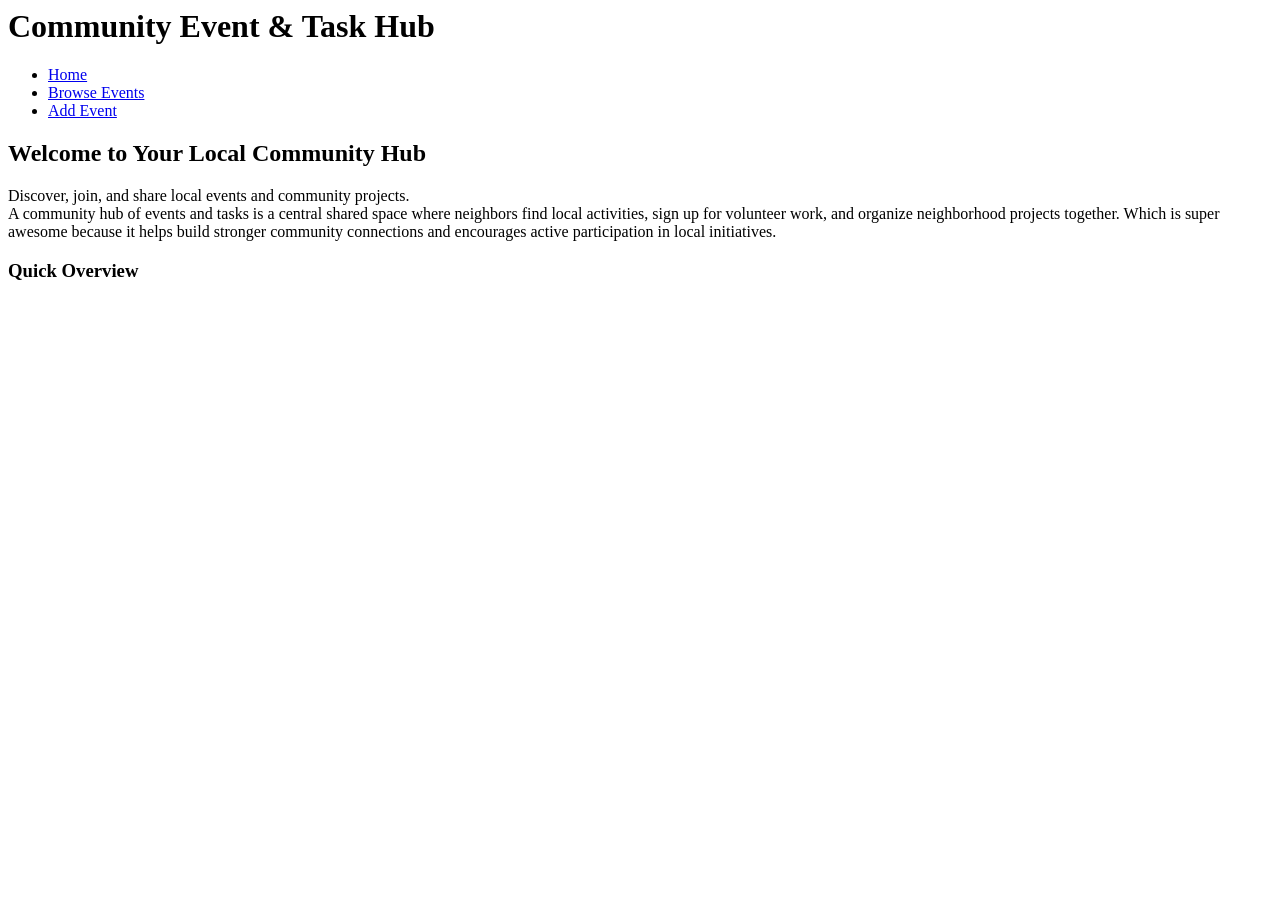
==== index.html @ 8bfa0e4b "Add the overview section" ====
<html lang="en">
<head>
  <meta charset="UTF-8">
  <meta name="viewport" content="width=device-width, initial-scale=1.0">
  <title>Community Hub | Home</title>
  <link rel="stylesheet" href="styles.css">
</head>
<body>
<header>
    <h1>Community Event & Task Hub</h1>
    <nav>
      <ul>
        <li><a href="index.html" class="active">Home</a></li>
        <li><a href="events.html">Browse Events</a></li>
        <li><a href="add-event.html">Add Event</a></li>
      </ul>
    </nav>
  </header>
<main>
    <section id="hero">
      <h2>Welcome to Your Local Community Hub</h2>
      <p>Discover, join, and share local events and community projects.<br>
        A community hub of events and tasks is a central shared space where neighbors find local activities, sign up for volunteer work, and organize neighborhood projects together. Which is super awesome because it helps build stronger community connections and encourages active participation in local initiatives.
      </p>
    </section>
    <section id="dashboard-summary">
      <h3>Quick Overview</h3>
      <div id="stats-container">
      </div>
    </section>

</main>
<footer>

</footer>
</body>
</html>
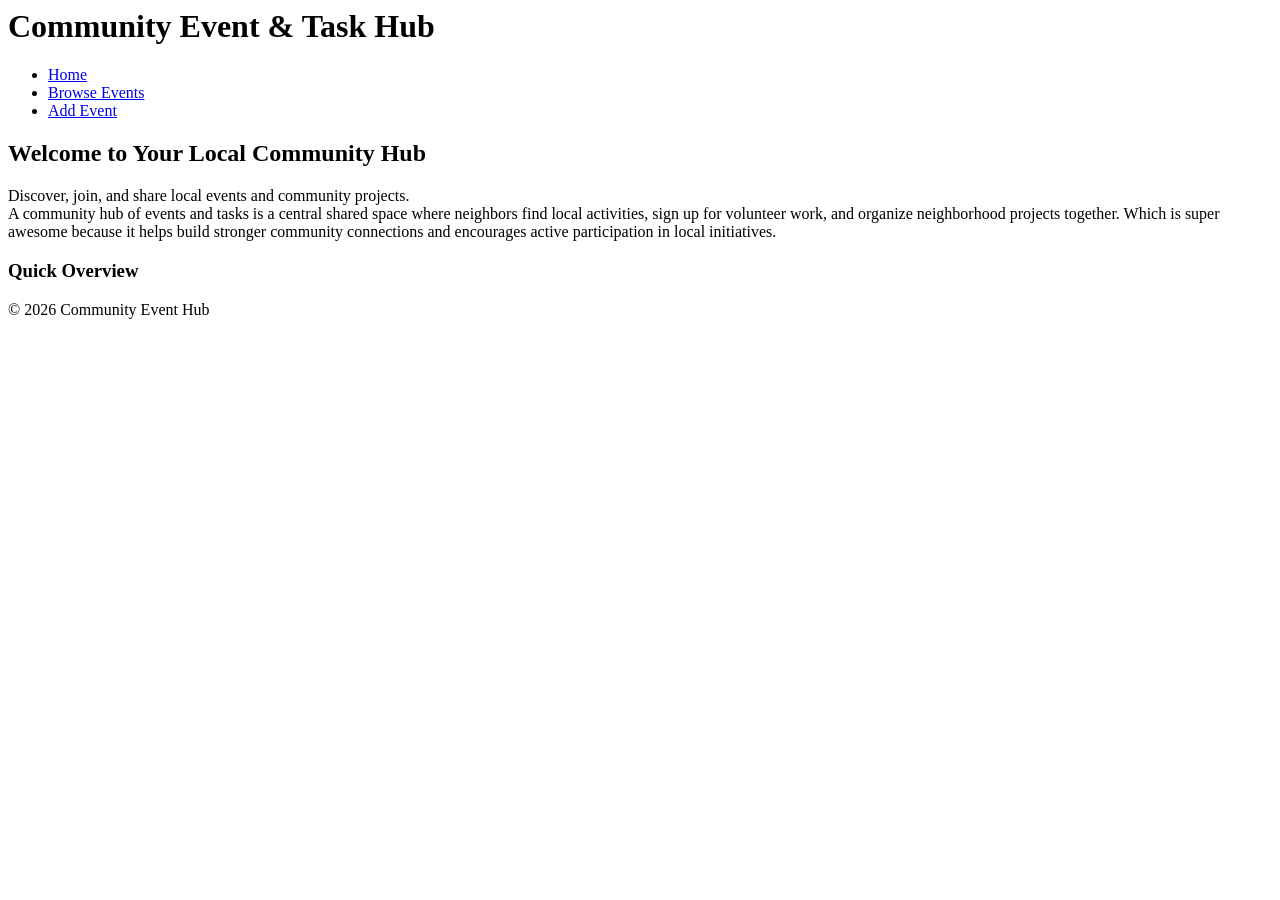
==== commit 52548198: "Add the footer and copyright" ====
--- a/index.html
+++ b/index.html
@@ -31,7 +31,7 @@
 
 </main>
 <footer>
-
+       <p>&copy; 2026 Community Event Hub</p>
 </footer>
 </body>
 </html>
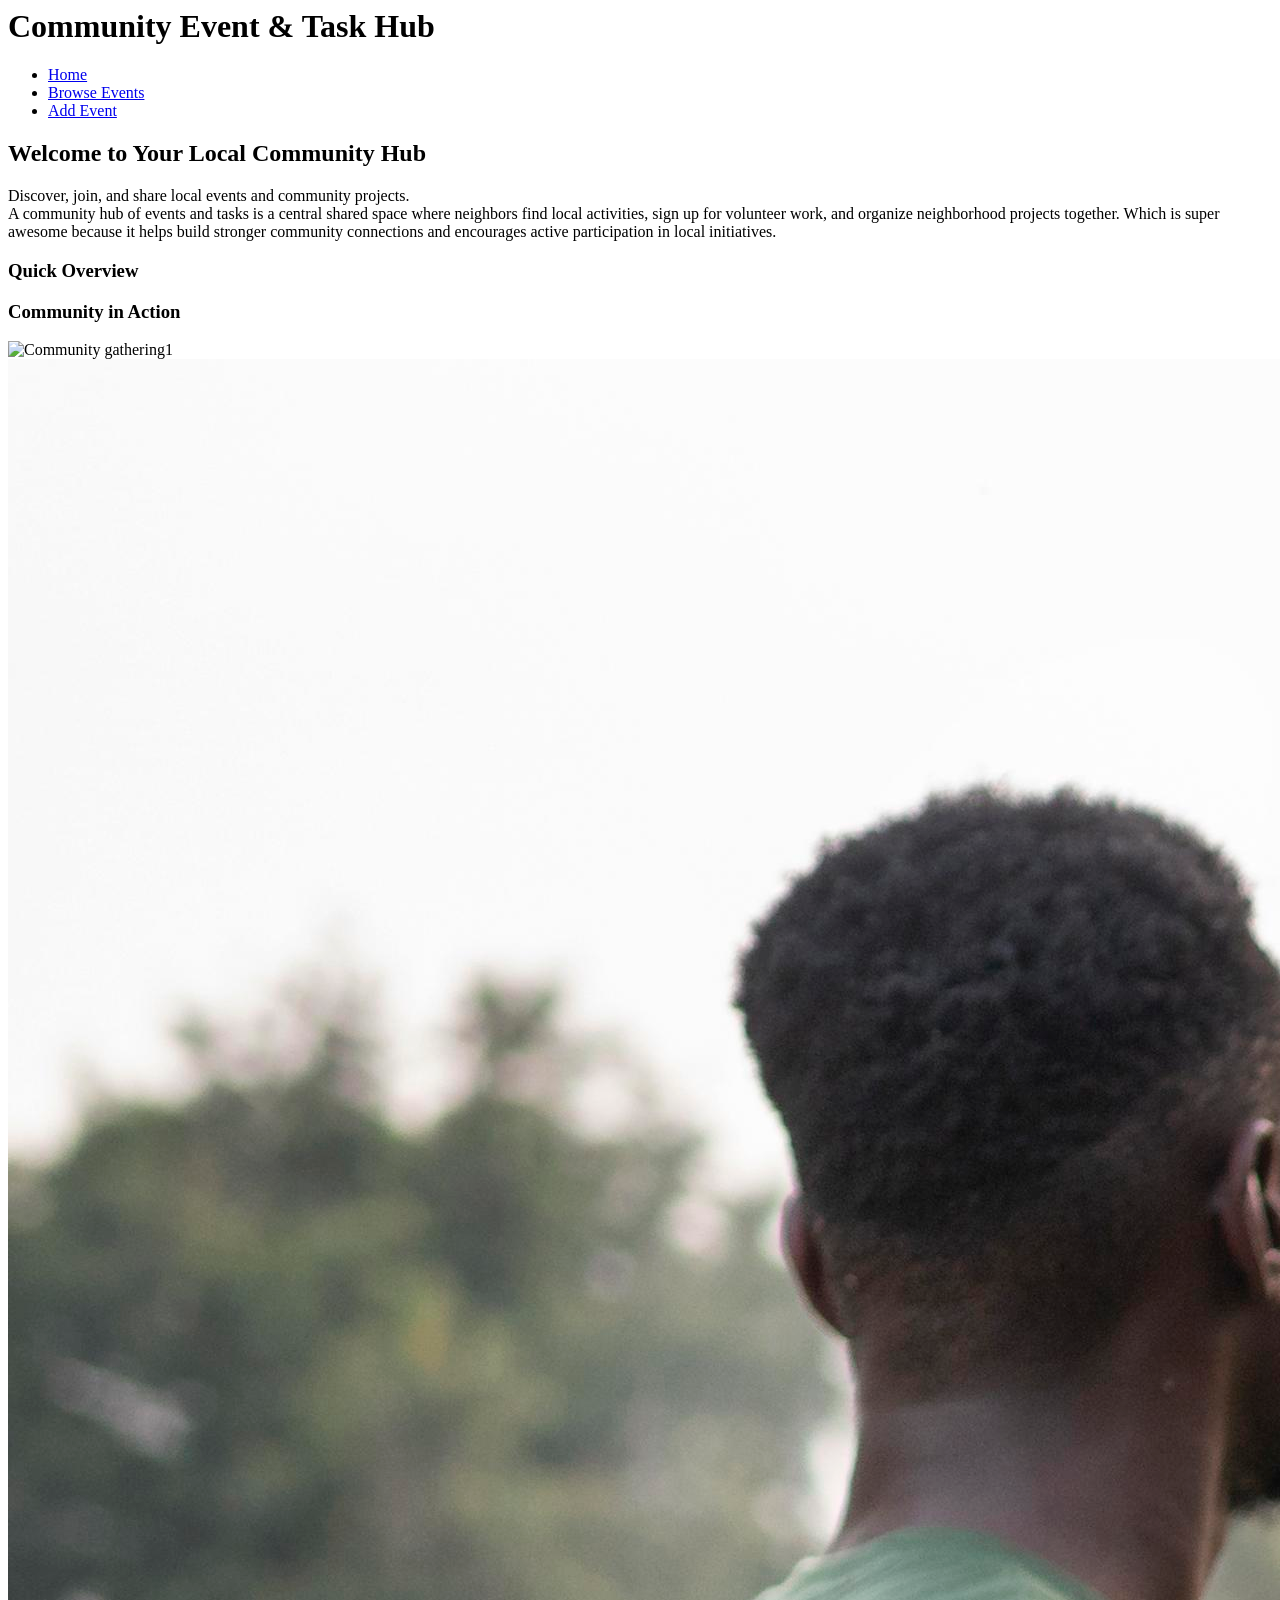
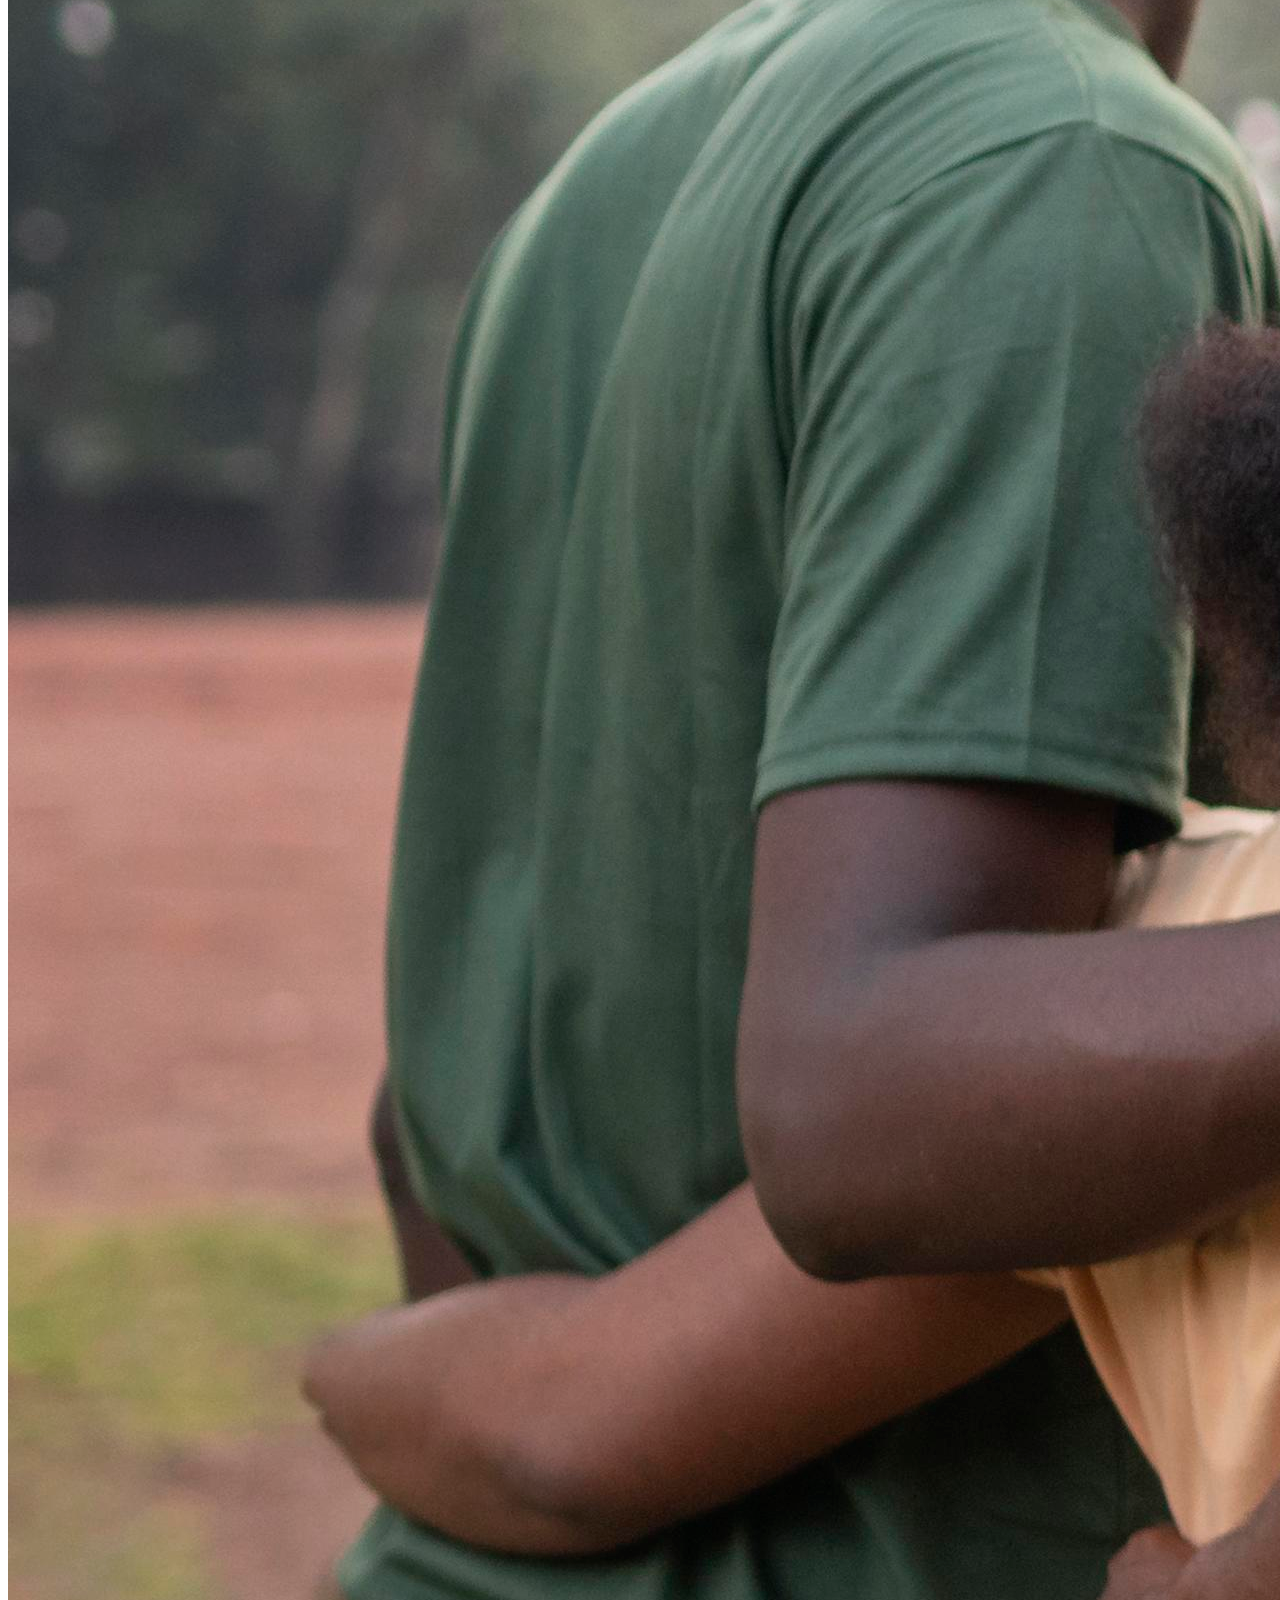
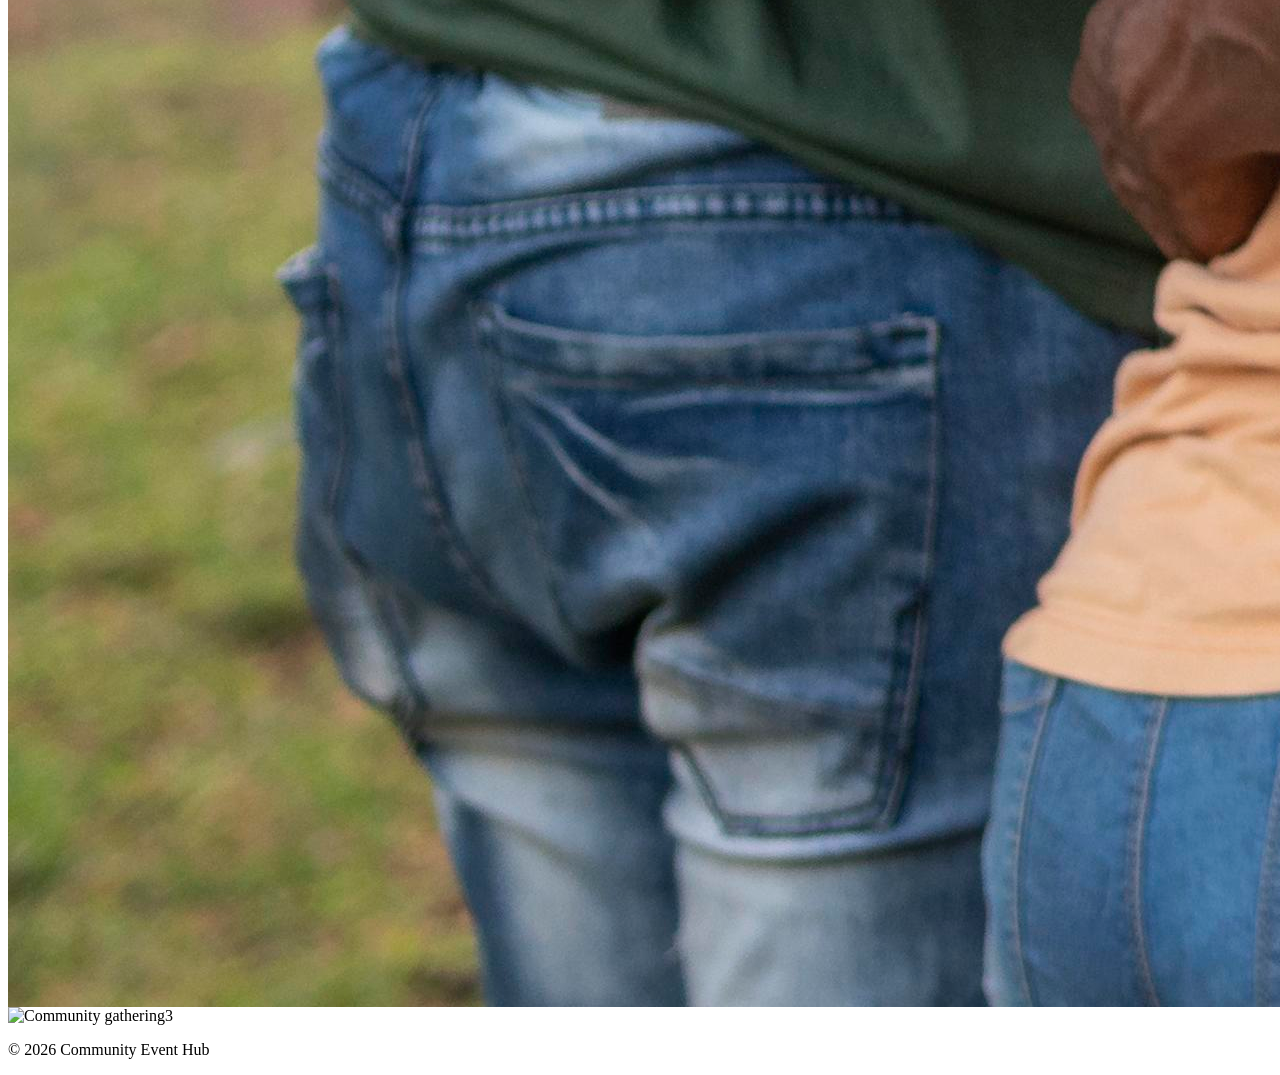
==== commit 10aeab44: "Add images to image folder" ====
--- a/index.html
+++ b/index.html
@@ -12,7 +12,7 @@
       <ul>
         <li><a href="index.html" class="active">Home</a></li>
         <li><a href="events.html">Browse Events</a></li>
-        <li><a href="add-event.html">Add Event</a></li>
+        <li><a href="add-events.html">Add Event</a></li>
       </ul>
     </nav>
   </header>
@@ -28,10 +28,18 @@
       <div id="stats-container">
       </div>
     </section>
+    <section id="img-section">
+      <h3>Community in Action</h3>
+      <div id="image-gallery">
+        <img src="./images/charity.jpg" alt="Community gathering1">
+        <img src="./images/community.jpg" alt="Community Gathering2">
+        <img src="./images/handsdown.jpg" alt="Community gathering3">
+      </div>
 
 </main>
 <footer>
        <p>&copy; 2026 Community Event Hub</p>
 </footer>
+<script src="script.js"></script>
 </body>
 </html>
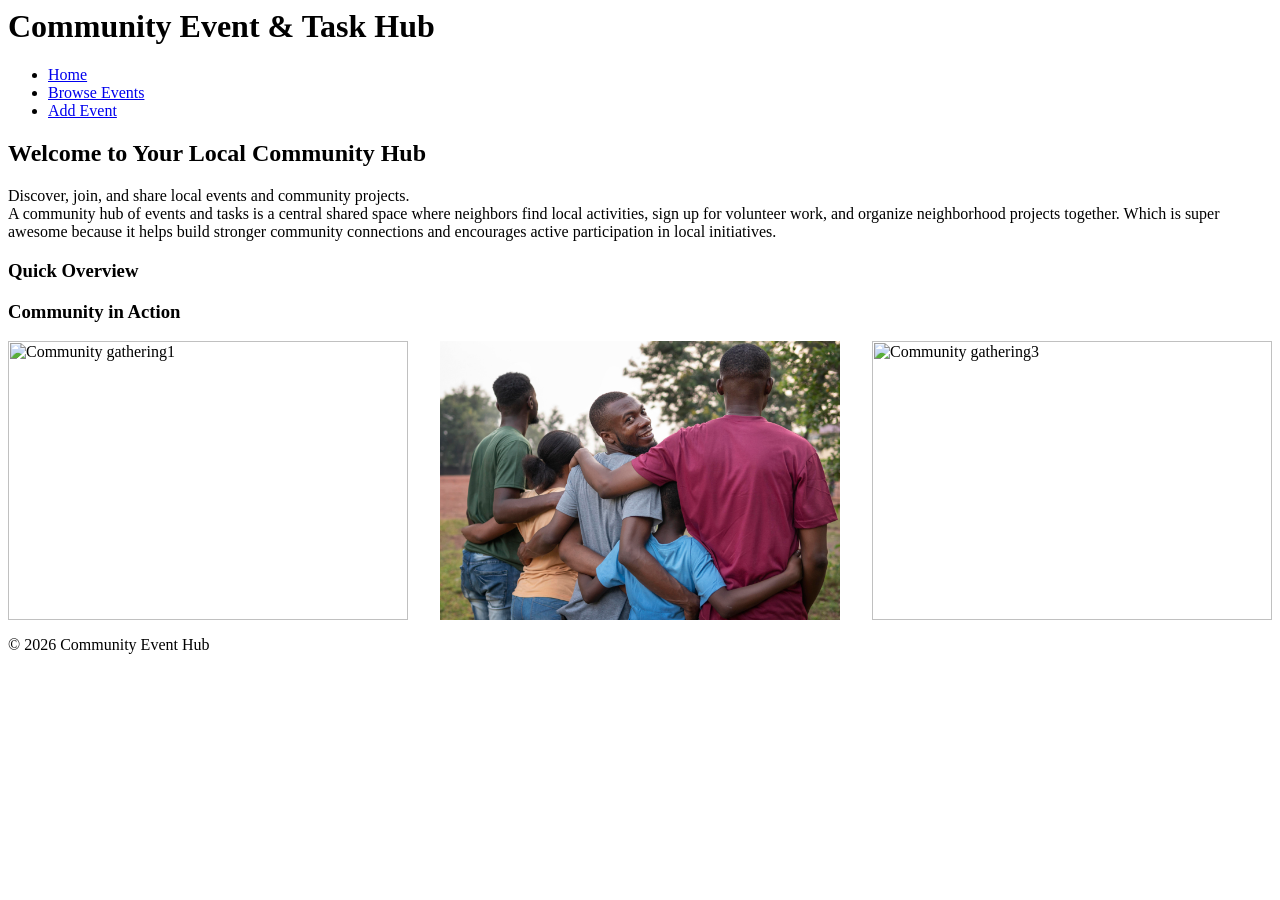
==== commit 4059df25: "Style my images to display  using css" ====
--- a/index.html
+++ b/index.html
@@ -31,9 +31,9 @@
     <section id="img-section">
       <h3>Community in Action</h3>
       <div id="image-gallery">
-        <img src="./images/charity.jpg" alt="Community gathering1">
-        <img src="./images/community.jpg" alt="Community Gathering2">
-        <img src="./images/handsdown.jpg" alt="Community gathering3">
+        <img class="charity-img" src="./images/charity.jpg" alt="Community gathering1">
+        <img class="charity-img" src="./images/community.jpg" alt="Community Gathering2">
+        <img class="charity-img" src="./images/handsdown.jpg" alt="Community gathering3">
       </div>
 
 </main>
--- a/styles.css
+++ b/styles.css
@@ -0,0 +1,10 @@
+#image-gallery {
+  display: grid;
+  grid-template-columns: repeat(auto-fit, minmax(250px, 13fr));
+  gap: 2rem;
+}
+.charity-img {
+  width: 100%;
+  height: 100%;
+  object-fit: cover;
+}
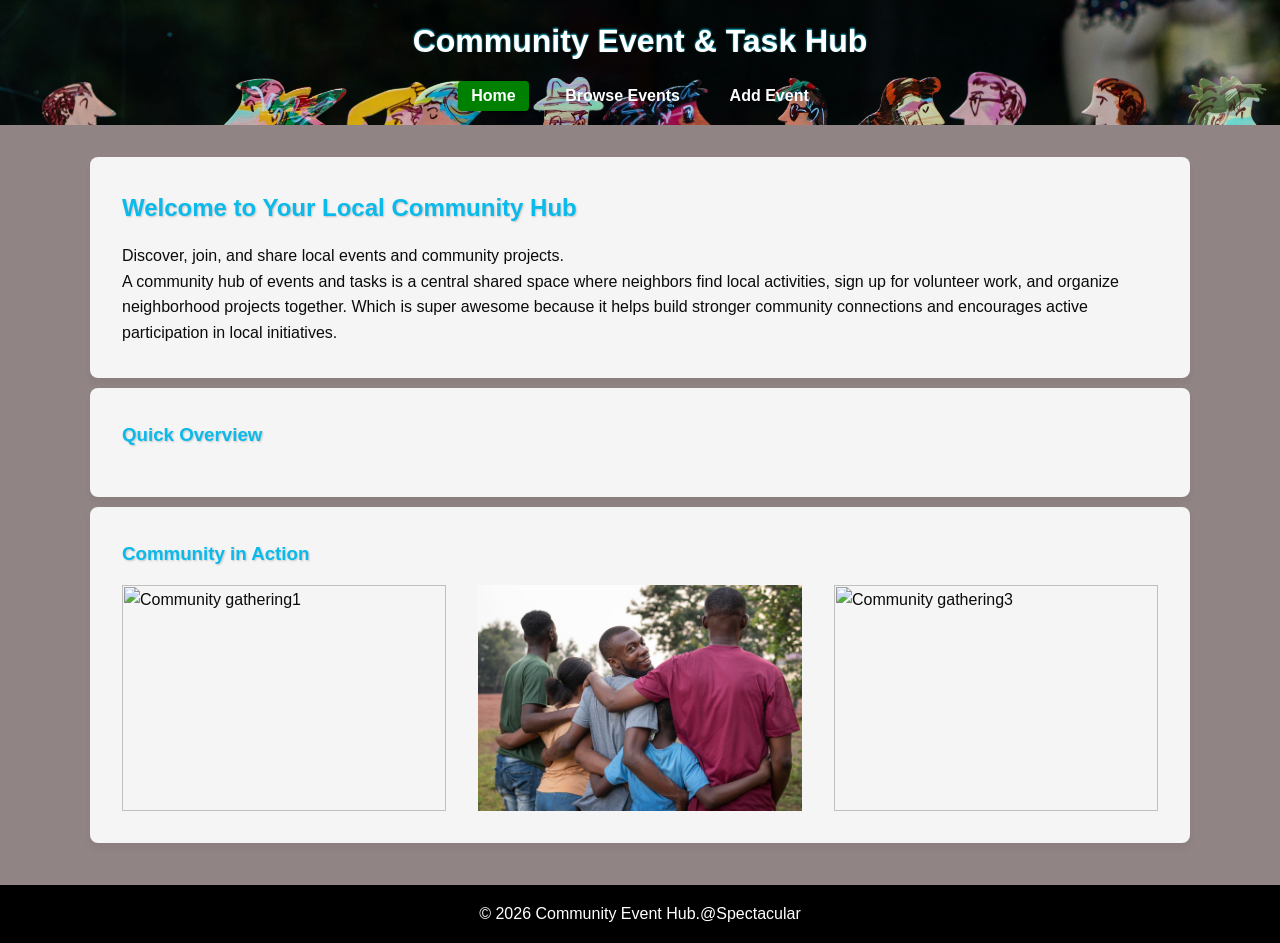
==== commit 516091e4: "Update my h1 header" ====
--- a/index.html
+++ b/index.html
@@ -38,7 +38,7 @@
 
 </main>
 <footer>
-       <p>&copy; 2026 Community Event Hub</p>
+       <p>&copy; 2026 Community Event Hub.@Spectacular</p>
 </footer>
 <script src="script.js"></script>
 </body>
--- a/styles.css
+++ b/styles.css
@@ -7,4 +7,77 @@
   width: 100%;
   height: 100%;
   object-fit: cover;
-}+}
+* {
+  box-sizing: border-box;
+  margin: 0;
+  padding: 0;
+}
+body {
+  font-family: 'Segoe UI', Tahoma, Geneva, Verdana, sans-serif;;
+  background-color: rgb(145, 132, 132);
+  color: rgb(12, 11, 11);
+  line-height: 1.6;
+  display: flex;
+  flex-direction: column;
+  min-height: 100vh;
+}
+
+header {
+  color: #ffffff;
+  padding: 1rem 2rem;
+  display: flex;
+  flex-direction: column;
+  align-items: center;
+  gap: 1rem;
+  background-image: url('./images/hehehe.jpg');
+  background-size: cover;
+  background-position: center;
+}
+header h1 {
+  font-size: 2rem;
+  text-shadow: #1ec6e3 0px -1px 2px;
+}
+nav ul {
+  list-style: none;
+  display: flex;
+  gap: 1.5rem;
+}
+
+nav a {
+  color: #ffffff;
+  text-decoration: none;
+  font-weight: 600;
+  padding: 0.4rem 0.8rem;
+  border-radius: 4px;
+  transition: background-color 0.2s ease;
+}
+nav a:hover,
+nav a.active {
+  background-color: green;
+}
+main {
+  flex: 1;
+  max-width: 1100px;
+  width: 90%;
+  margin: 2rem auto;
+}
+h2, h3 {
+  color: rgb(9, 186, 235);
+  text-shadow: 1px 1px 2px rgba(0, 0, 0, 0.2);
+  margin-bottom: 1rem;
+}
+section {
+  background: whitesmoke;
+  padding: 2rem;
+  border-radius: 8px;
+  box-shadow: 0 5px 7px rgba(0, 0, 0, 0.05);
+  margin-bottom: 10px;
+}
+footer {
+  background-color: black;
+  color: white;
+  text-align: center;
+  padding: 1rem;
+  margin-top: auto;
+}
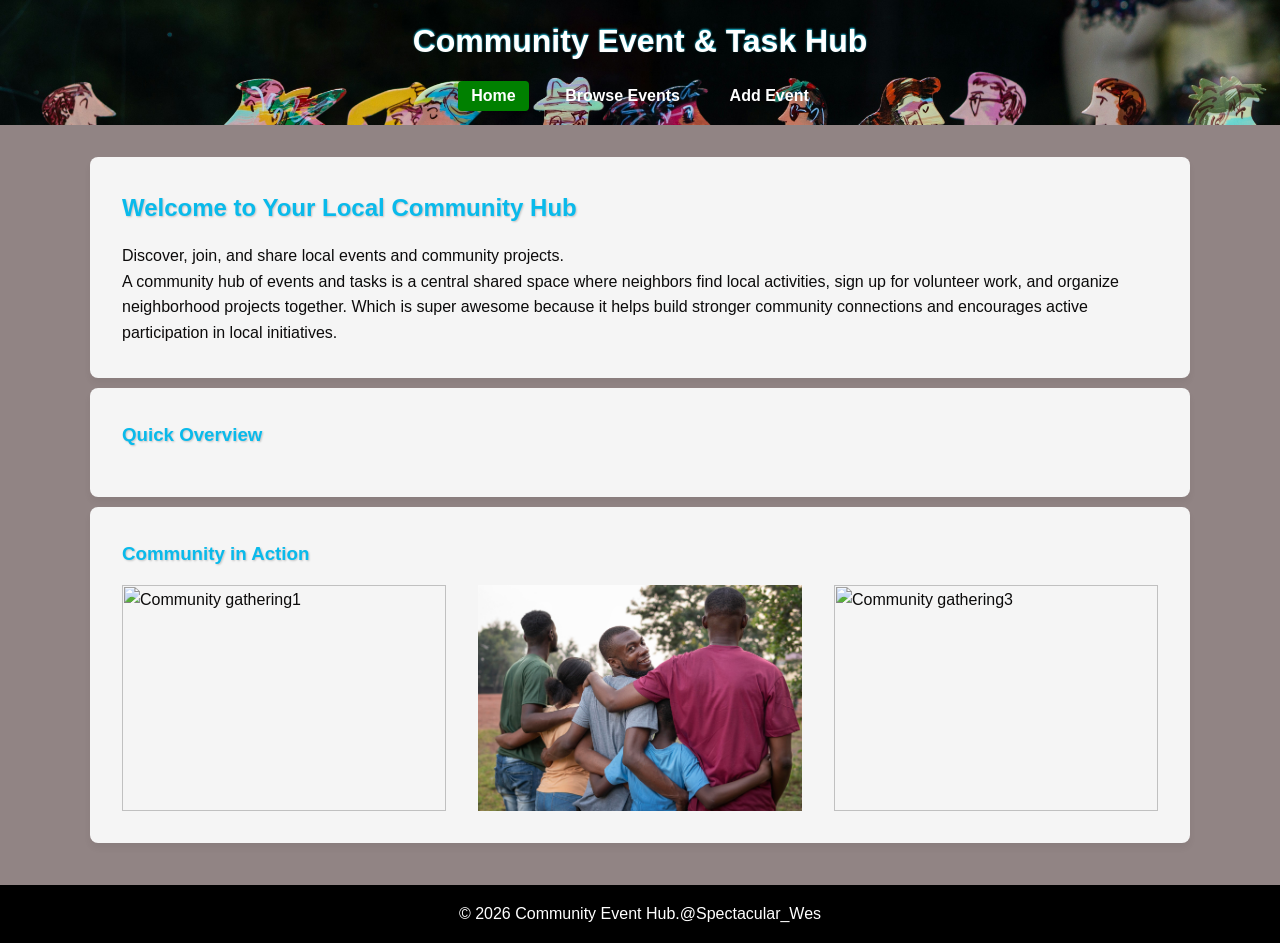
==== commit b87cb49e: "Corrected some links and updated my add-events.html" ====
--- a/index.html
+++ b/index.html
@@ -3,16 +3,16 @@
   <meta charset="UTF-8">
   <meta name="viewport" content="width=device-width, initial-scale=1.0">
   <title>Community Hub | Home</title>
-  <link rel="stylesheet" href="styles.css">
+  <link rel="stylesheet" href="./styles.css">
 </head>
 <body>
 <header>
     <h1>Community Event & Task Hub</h1>
     <nav>
       <ul>
-        <li><a href="index.html" class="active">Home</a></li>
-        <li><a href="events.html">Browse Events</a></li>
-        <li><a href="add-events.html">Add Event</a></li>
+        <li><a href="./index.html" class="active">Home</a></li>
+        <li><a href="./events.html">Browse Events</a></li>
+        <li><a href="./add-events.html">Add Event</a></li>
       </ul>
     </nav>
   </header>
@@ -38,8 +38,8 @@
 
 </main>
 <footer>
-       <p>&copy; 2026 Community Event Hub.@Spectacular</p>
+       <p>&copy; 2026 Community Event Hub.@Spectacular_Wes</p>
 </footer>
-<script src="script.js"></script>
+<script src="./script.js"></script>
 </body>
 </html>
--- a/styles.css
+++ b/styles.css
@@ -81,3 +81,35 @@
   padding: 1rem;
   margin-top: auto;
 }
+/* 4. Form Styling */
+.form-group {
+  margin-bottom: 1.3rem;
+  display: flex;
+  flex-direction: column;
+}
+.form-group label {
+  font-weight: 600;
+  margin-bottom: 0.5rem;
+}
+.form-group input,
+.form-group select,
+.form-group textarea {
+  padding: 0.75rem;
+  border: 1px solid #72ade9;
+  border-radius: 4px;
+  font-size: 0.8rem;
+  font-family: 'Segoe UI', Tahoma, Geneva, Verdana, sans-serif;
+}
+button {
+  background-color: rgb(17, 165, 17);
+  color: rgb(23, 18, 18);
+  border: solid 1px #72ade9;
+  padding: 0.75rem 1.5rem;
+  font-size: 1rem;
+  border-radius: 4px;
+  cursor: pointer;
+  transition: background-color 0.2s;
+}
+button:hover {
+  background-color: #00ff00;
+}
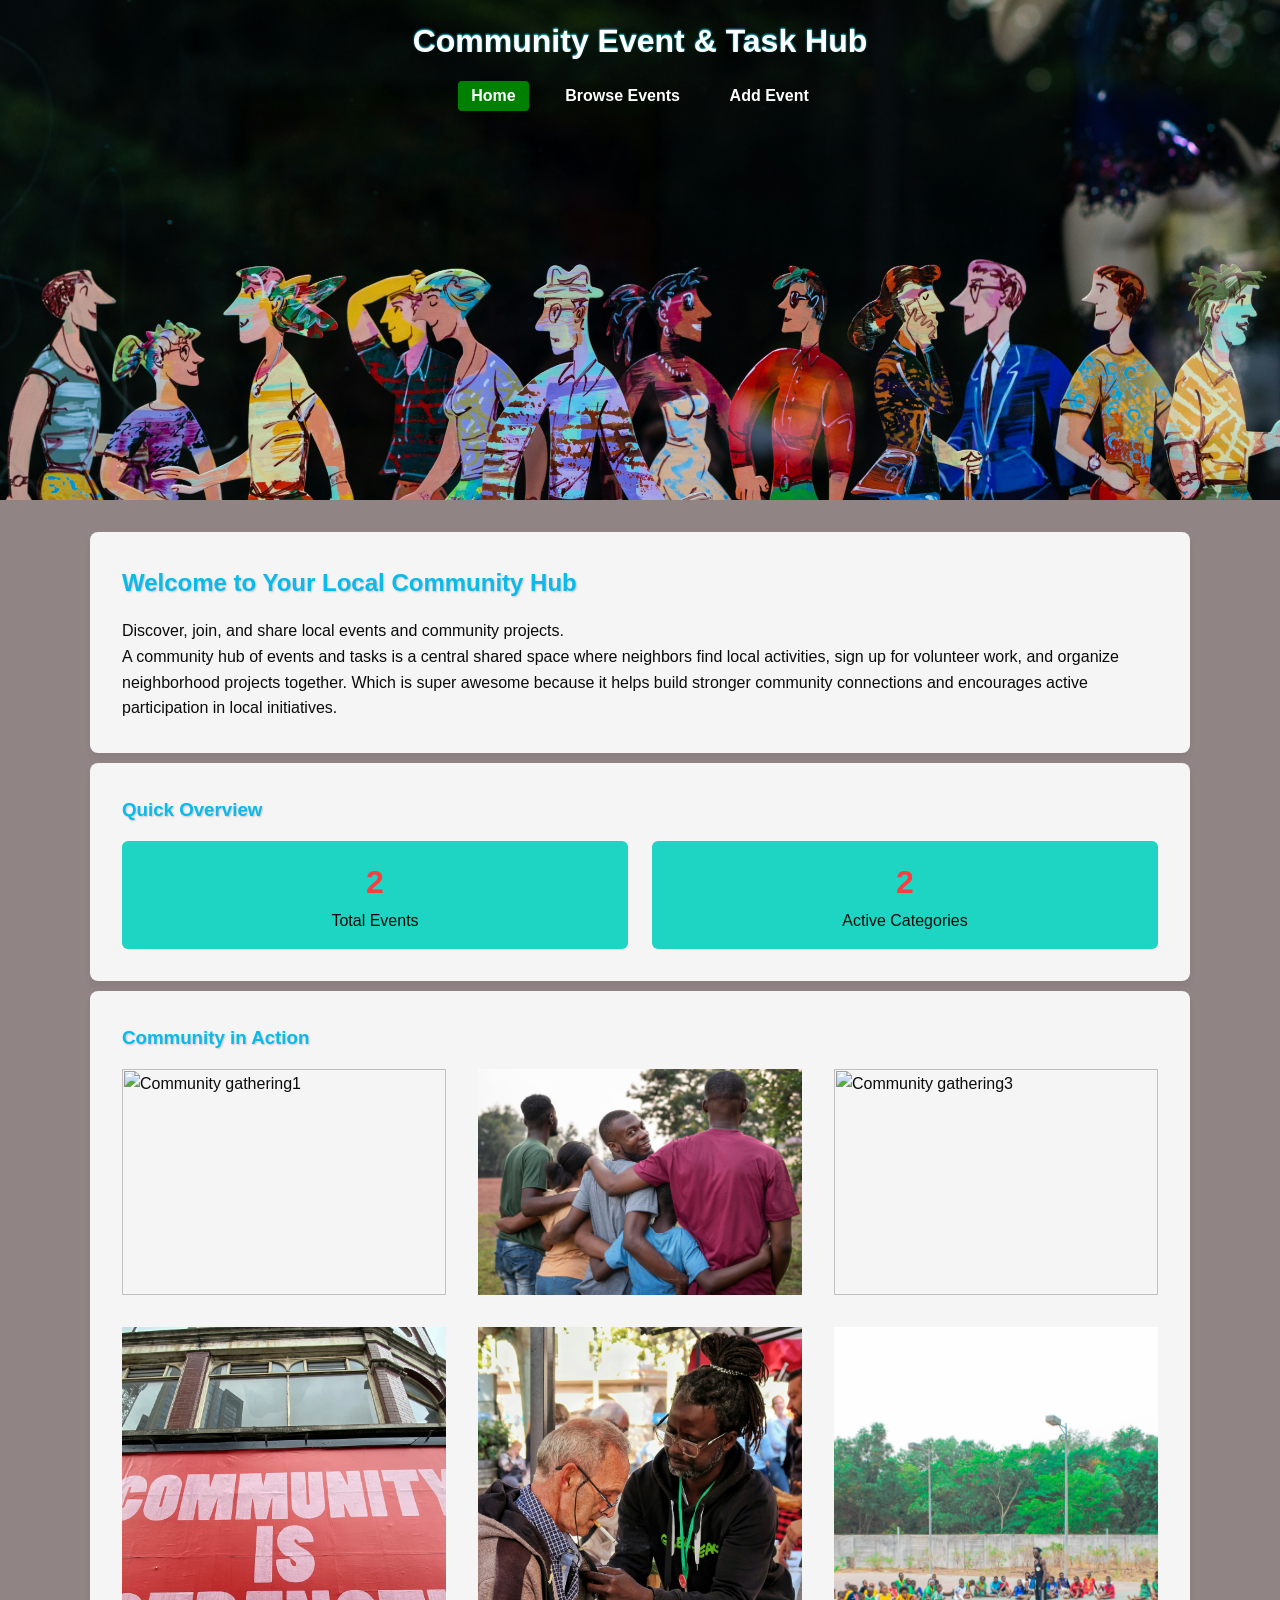
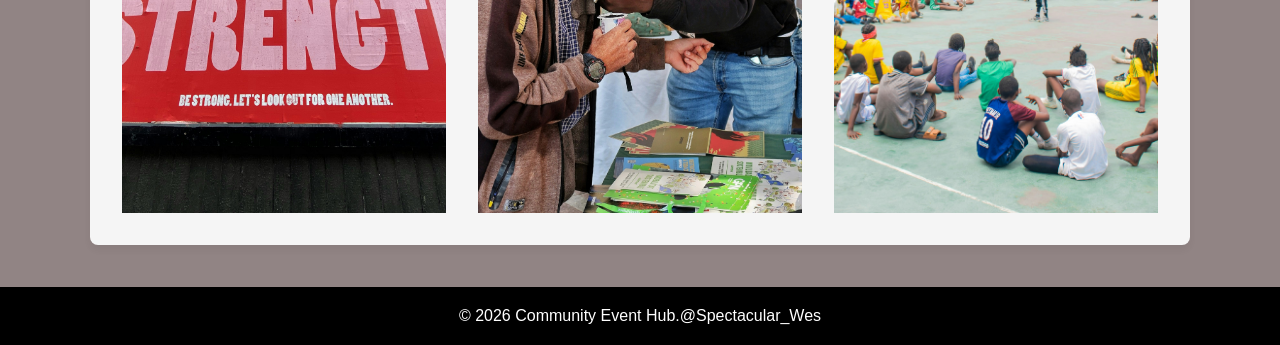
==== commit 66a5716a: "Update images to grid" ====
--- a/index.html
+++ b/index.html
@@ -34,6 +34,9 @@
         <img class="charity-img" src="./images/charity.jpg" alt="Community gathering1">
         <img class="charity-img" src="./images/community.jpg" alt="Community Gathering2">
         <img class="charity-img" src="./images/handsdown.jpg" alt="Community gathering3">
+        <img class="charity-img" src="./images/comm-strength.jpg" alt="Community gathering4">
+        <img class="charity-img" src="./images/community-health.jpg" alt="Community gathering5">
+        <img class="charity-img" src="./images/sport-comm.jpg" alt="Community gathering6">
       </div>
 
 </main>
--- a/styles.css
+++ b/styles.css
@@ -33,6 +33,7 @@
   background-image: url('./images/hehehe.jpg');
   background-size: cover;
   background-position: center;
+  height: 500px;
 }
 header h1 {
   font-size: 2rem;
@@ -113,3 +114,75 @@
 button:hover {
   background-color: #00ff00;
 }
+.filter-container {
+  margin-bottom: 1.5rem;
+  display: flex;
+  align-items: center;
+  gap: 0.5rem;
+}
+.filter-container select {
+  padding: 0.5rem;
+  border-radius: 4px;
+  border: 1px solid rgb(0, 247, 255);
+}
+.events-grid {
+  display: grid;
+  grid-template-columns: 1fr;
+  gap: 1.5rem;
+}
+.event-card {
+  background-color: whitesmoke;
+  border: 1px solid #02d5b9;
+  border-left: 5px solid #007bff;
+  padding: 1.5rem;
+  border-radius: 6px;
+  display: flex;
+  flex-direction: column;
+  justify-content: space-between;
+}
+.event-card .event-details {
+  font-size: 0.9rem;
+  color: #666;
+  margin-bottom: 1rem;
+}
+.delete-btn {
+  background-color: rgb(184, 35, 35);
+  align-self: flex-start;
+  padding: 0.4rem 0.8rem;
+  font-size: 0.85rem;
+}
+.delete-btn:hover {
+  background-color: #ff1900;
+}
+#stats-container {
+  display: flex;
+  gap: 1.5rem;
+  flex-wrap: wrap;
+}
+
+.stat-card {
+  background: #1ed5c3;
+  padding: 1rem 1.5rem;
+  border-radius: 6px;
+  flex: 1;
+  min-width: 150px;
+  text-align: center;
+}
+.stat-card span {
+  display: block;
+  font-size: 2rem;
+  font-weight: bold;
+  color: #f73f3f;
+}
+
+.error-msg {
+  color: red;
+  font-size: 0.85rem;
+  margin-top: 0.25rem;
+  min-height: 1.2rem;
+}
+
+.feedback-msg {
+  margin-top: 1rem;
+  font-weight: bold;
+}
